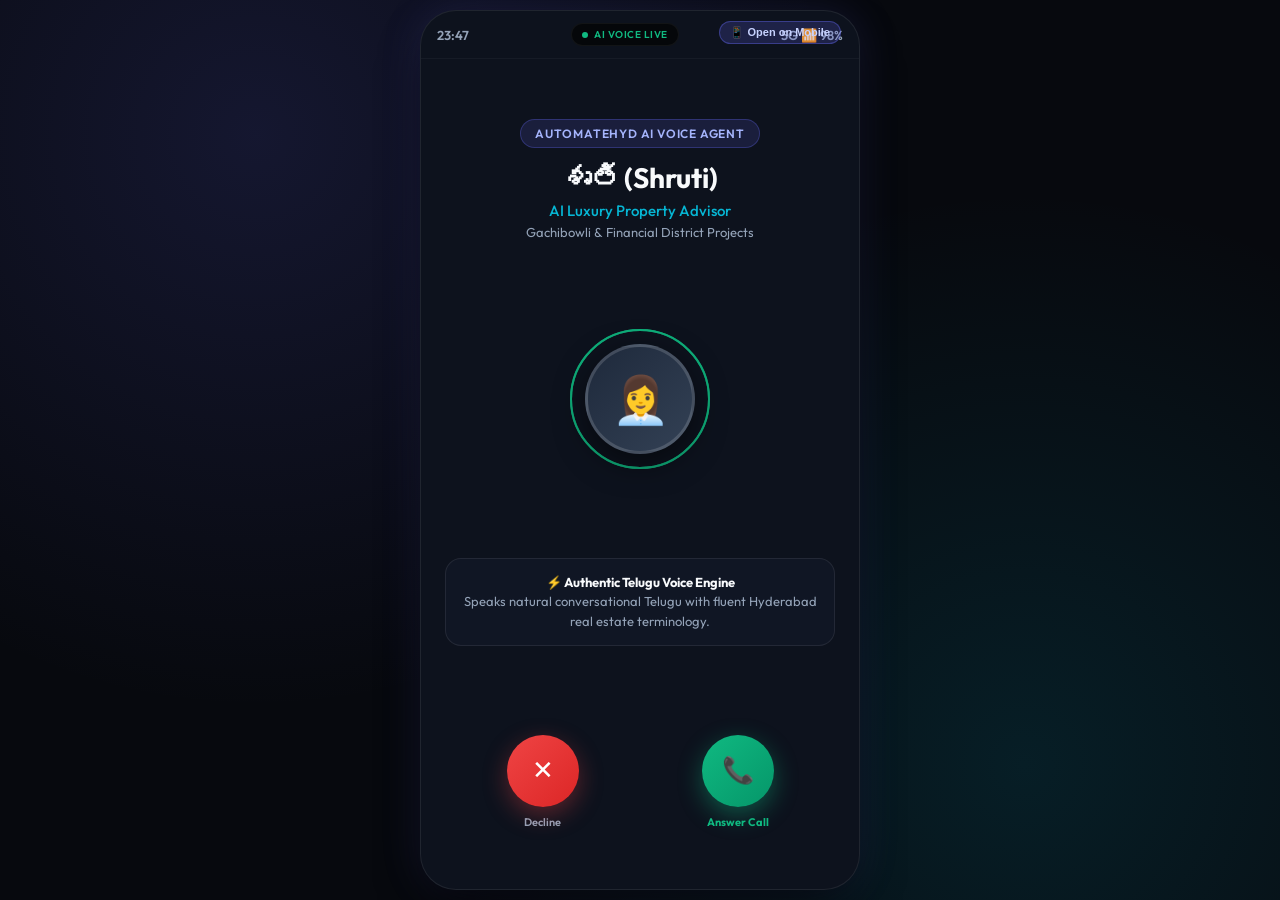
==== voice_agent/index.html @ 743f4bc0 "Deploy cloud-ready Telugu AI Voice Agent with clean human neural voices and Gemini integration" ====
<!DOCTYPE html>
<html lang="en">
<head>
  <meta charset="UTF-8">
  <meta name="viewport" content="width=device-width, initial-scale=1.0, maximum-scale=1.0, user-scalable=no">
  <title>AutomateHyd | Telugu AI Voice Agent Demo</title>
  <!-- Google Fonts: Inter & Outfit -->
  <link rel="preconnect" href="https://fonts.googleapis.com">
  <link rel="preconnect" href="https://fonts.gstatic.com" crossorigin>
  <link href="https://fonts.googleapis.com/css2?family=Outfit:wght@300;400;500;600;700;800&family=Noto+Sans+Telugu:wght@400;500;600;700&display=swap" rel="stylesheet">
  
  <style>
    :root {
      --bg-dark: #07090e;
      --bg-card: rgba(18, 24, 38, 0.85);
      --bg-card-border: rgba(255, 255, 255, 0.08);
      --primary: #6366f1;
      --primary-glow: rgba(99, 102, 241, 0.35);
      --accent-green: #10b981;
      --accent-green-glow: rgba(16, 185, 129, 0.4);
      --accent-red: #ef4444;
      --accent-cyan: #06b6d4;
      --text-main: #f8fafc;
      --text-muted: #94a3b8;
      --text-sub: #64748b;
    }

    * {
      margin: 0;
      padding: 0;
      box-sizing: border-box;
      -webkit-tap-highlight-color: transparent;
    }

    body {
      background-color: var(--bg-dark);
      color: var(--text-main);
      font-family: 'Outfit', -apple-system, BlinkMacSystemFont, sans-serif;
      min-height: 100vh;
      display: flex;
      justify-content: center;
      align-items: center;
      overflow-x: hidden;
      background-image: 
        radial-gradient(circle at 20% 15%, rgba(99, 102, 241, 0.15) 0%, transparent 45%),
        radial-gradient(circle at 80% 85%, rgba(6, 182, 212, 0.12) 0%, transparent 45%);
    }

    .telugu-font {
      font-family: 'Noto Sans Telugu', 'Outfit', sans-serif;
    }

    /* Outer Wrapper for Desktop & Mobile */
    .app-container {
      width: 100%;
      max-width: 440px;
      height: 100vh;
      max-height: 880px;
      background: #0d121d;
      border: 1px solid var(--bg-card-border);
      border-radius: 36px;
      box-shadow: 0 25px 50px -12px rgba(0, 0, 0, 0.7), 0 0 40px rgba(99, 102, 241, 0.15);
      display: flex;
      flex-direction: column;
      position: relative;
      overflow: hidden;
    }

    @media (max-width: 480px) {
      .app-container {
        max-width: 100%;
        height: 100vh;
        max-height: 100vh;
        border-radius: 0;
        border: none;
      }
    }

    /* Phone Status Bar */
    .status-bar {
      height: 48px;
      padding: 0 16px;
      display: flex;
      justify-content: space-between;
      align-items: center;
      font-size: 13px;
      font-weight: 600;
      color: var(--text-muted);
      z-index: 20;
      border-bottom: 1px solid rgba(255, 255, 255, 0.04);
    }

    .status-time {
      font-size: 13px;
      font-weight: 700;
      color: var(--text-main);
    }

    .notch-pill {
      background: #05070a;
      padding: 4px 10px;
      border-radius: 12px;
      display: flex;
      align-items: center;
      justify-content: center;
      gap: 6px;
      font-size: 10px;
      color: var(--accent-green);
      letter-spacing: 0.5px;
      border: 1px solid rgba(255, 255, 255, 0.05);
    }

    .share-phone-btn {
      background: rgba(99, 102, 241, 0.2);
      border: 1px solid rgba(99, 102, 241, 0.4);
      color: #c7d2fe;
      border-radius: 12px;
      padding: 5px 10px;
      font-size: 11px;
      font-weight: 600;
      cursor: pointer;
      display: flex;
      align-items: center;
      gap: 4px;
      transition: all 0.2s ease;
    }

    .share-phone-btn:hover {
      background: var(--primary);
      color: white;
    }

    .live-dot {
      width: 6px;
      height: 6px;
      border-radius: 50%;
      background: var(--accent-green);
      animation: pulse-dot 1.5s infinite;
    }

    @keyframes pulse-dot {
      0%, 100% { opacity: 1; transform: scale(1); }
      50% { opacity: 0.4; transform: scale(0.8); }
    }

    /* Screen Views */
    .screen {
      flex: 1;
      display: none;
      flex-direction: column;
      padding: 20px 24px;
      position: relative;
      overflow-y: auto;
      z-index: 10;
    }

    .screen.active {
      display: flex;
    }

    /* --- SCREEN 1: INCOMING CALL --- */
    .incoming-screen {
      justify-content: space-between;
      align-items: center;
      text-align: center;
      padding: 40px 24px 60px;
    }

    .caller-header {
      margin-top: 20px;
    }

    .agency-tag {
      display: inline-flex;
      align-items: center;
      gap: 6px;
      padding: 6px 14px;
      background: rgba(99, 102, 241, 0.15);
      border: 1px solid rgba(99, 102, 241, 0.3);
      border-radius: 20px;
      font-size: 12px;
      font-weight: 600;
      color: #a5b4fc;
      margin-bottom: 12px;
      text-transform: uppercase;
      letter-spacing: 0.8px;
    }

    .caller-title {
      font-size: 28px;
      font-weight: 700;
      color: var(--text-main);
      margin-bottom: 6px;
    }

    .caller-subtitle {
      font-size: 15px;
      color: var(--accent-cyan);
      font-weight: 500;
    }

    .caller-phone {
      font-size: 13px;
      color: var(--text-muted);
      margin-top: 4px;
    }

    .avatar-wrapper {
      position: relative;
      width: 140px;
      height: 140px;
      display: flex;
      justify-content: center;
      align-items: center;
      margin: 30px auto;
    }

    .avatar-ring {
      position: absolute;
      width: 100%;
      height: 100%;
      border-radius: 50%;
      border: 2px solid var(--accent-green);
      opacity: 0.6;
      animation: ripple 2s infinite ease-out;
    }

    .avatar-ring:nth-child(2) {
      animation-delay: 0.6s;
    }

    .avatar-ring:nth-child(3) {
      animation-delay: 1.2s;
    }

    @keyframes ripple {
      0% { transform: scale(0.9); opacity: 0.8; }
      100% { transform: scale(1.6); opacity: 0; }
    }

    .avatar-img {
      width: 110px;
      height: 110px;
      border-radius: 50%;
      background: linear-gradient(135deg, #1e293b, #334155);
      border: 3px solid rgba(255, 255, 255, 0.15);
      display: flex;
      align-items: center;
      justify-content: center;
      font-size: 46px;
      box-shadow: 0 10px 30px rgba(0, 0, 0, 0.5);
      z-index: 2;
    }

    .call-meta-box {
      background: var(--bg-card);
      border: 1px solid var(--bg-card-border);
      border-radius: 16px;
      padding: 14px;
      width: 100%;
      font-size: 13px;
      color: var(--text-muted);
      line-height: 1.5;
    }

    .call-meta-box strong {
      color: var(--text-main);
    }

    .call-actions-row {
      width: 100%;
      display: flex;
      justify-content: space-around;
      align-items: center;
      margin-top: 30px;
    }

    .call-btn {
      width: 72px;
      height: 72px;
      border-radius: 50%;
      border: none;
      display: flex;
      flex-direction: column;
      align-items: center;
      justify-content: center;
      cursor: pointer;
      font-size: 26px;
      color: white;
      transition: all 0.2s cubic-bezier(0.4, 0, 0.2, 1);
      position: relative;
    }

    .call-btn-accept {
      background: linear-gradient(135deg, #10b981, #059669);
      box-shadow: 0 8px 25px var(--accent-green-glow);
    }

    .call-btn-accept:hover {
      transform: scale(1.08);
      box-shadow: 0 12px 30px rgba(16, 185, 129, 0.6);
    }

    .call-btn-decline {
      background: linear-gradient(135deg, #ef4444, #dc2626);
      box-shadow: 0 8px 25px rgba(239, 68, 68, 0.35);
    }

    .call-btn-decline:hover {
      transform: scale(1.08);
    }

    .btn-label {
      font-size: 11px;
      font-weight: 600;
      color: var(--text-muted);
      margin-top: 8px;
    }

    /* --- SCREEN 2: ACTIVE CALL --- */
    .incall-screen {
      justify-content: space-between;
      padding: 16px 20px 24px;
    }

    .incall-top {
      text-align: center;
    }

    .incall-status {
      display: inline-flex;
      align-items: center;
      gap: 6px;
      color: var(--accent-green);
      font-size: 13px;
      font-weight: 600;
    }

    .incall-timer {
      font-size: 24px;
      font-weight: 700;
      color: var(--text-main);
      margin: 4px 0 2px;
      font-variant-numeric: tabular-nums;
    }

    .incall-voice-badge {
      font-size: 12px;
      color: var(--accent-cyan);
      background: rgba(6, 182, 212, 0.1);
      padding: 3px 10px;
      border-radius: 12px;
      display: inline-block;
    }

    /* Soundwave Equalizer */
    .soundwave-box {
      height: 48px;
      display: flex;
      justify-content: center;
      align-items: center;
      gap: 4px;
      margin: 12px 0;
    }

    .soundwave-bar {
      width: 4px;
      height: 8px;
      background: #6366f1;
      border-radius: 3px;
      transition: height 0.1s ease;
    }

    .soundwave-box.active .soundwave-bar {
      background: linear-gradient(to top, #10b981, #06b6d4);
      animation: soundwave-anim 0.8s ease-in-out infinite alternate;
    }

    .soundwave-box.active .soundwave-bar:nth-child(1) { animation-delay: 0.1s; }
    .soundwave-box.active .soundwave-bar:nth-child(2) { animation-delay: 0.3s; }
    .soundwave-box.active .soundwave-bar:nth-child(3) { animation-delay: 0.15s; }
    .soundwave-box.active .soundwave-bar:nth-child(4) { animation-delay: 0.4s; }
    .soundwave-box.active .soundwave-bar:nth-child(5) { animation-delay: 0.25s; }
    .soundwave-box.active .soundwave-bar:nth-child(6) { animation-delay: 0.5s; }
    .soundwave-box.active .soundwave-bar:nth-child(7) { animation-delay: 0.2s; }
    .soundwave-box.active .soundwave-bar:nth-child(8) { animation-delay: 0.35s; }
    .soundwave-box.active .soundwave-bar:nth-child(9) { animation-delay: 0.12s; }
    .soundwave-box.active .soundwave-bar:nth-child(10) { animation-delay: 0.45s; }

    @keyframes soundwave-anim {
      0% { height: 6px; }
      100% { height: 42px; }
    }

    /* Live Transcript Bubble */
    .transcript-card {
      background: var(--bg-card);
      border: 1px solid var(--bg-card-border);
      border-radius: 18px;
      padding: 16px;
      margin: 8px 0;
      flex: 1;
      max-height: 220px;
      overflow-y: auto;
      display: flex;
      flex-direction: column;
      gap: 12px;
      backdrop-filter: blur(12px);
    }

    .msg-bubble {
      display: flex;
      flex-direction: column;
      gap: 4px;
    }

    .msg-agent {
      align-self: flex-start;
      max-width: 95%;
    }

    .msg-user {
      align-self: flex-end;
      max-width: 90%;
      text-align: right;
    }

    .msg-header {
      font-size: 11px;
      font-weight: 600;
      color: var(--text-muted);
      display: flex;
      gap: 6px;
      align-items: center;
    }

    .msg-user .msg-header {
      justify-content: flex-end;
      color: var(--accent-cyan);
    }

    .msg-content-telugu {
      background: rgba(99, 102, 241, 0.15);
      border: 1px solid rgba(99, 102, 241, 0.25);
      border-radius: 14px 14px 14px 2px;
      padding: 10px 12px;
      font-size: 14px;
      line-height: 1.5;
      color: #f1f5f9;
      font-weight: 500;
    }

    .msg-user .msg-content-telugu {
      background: rgba(16, 185, 129, 0.15);
      border-color: rgba(16, 185, 129, 0.3);
      border-radius: 14px 14px 2px 14px;
      color: #ecfdf5;
    }

    .msg-content-en {
      font-size: 12px;
      color: var(--text-muted);
      padding: 0 4px;
      font-style: italic;
    }

    /* Live HUD Lead Intelligence Pill */
    .lead-hud {
      display: grid;
      grid-template-columns: repeat(3, 1fr);
      gap: 8px;
      margin: 8px 0;
    }

    .hud-stat {
      background: rgba(15, 23, 42, 0.7);
      border: 1px solid rgba(255, 255, 255, 0.05);
      border-radius: 12px;
      padding: 8px;
      text-align: center;
    }

    .hud-label {
      font-size: 10px;
      color: var(--text-sub);
      text-transform: uppercase;
      font-weight: 600;
    }

    .hud-val {
      font-size: 12px;
      font-weight: 700;
      color: var(--accent-cyan);
      margin-top: 2px;
      white-space: nowrap;
      overflow: hidden;
      text-overflow: ellipsis;
    }

    /* One-Tap Prompt Chips for Fast Client Demo */
    .prompts-container {
      margin-top: 6px;
    }

    .prompts-title {
      font-size: 11px;
      font-weight: 600;
      color: var(--text-sub);
      text-transform: uppercase;
      letter-spacing: 0.5px;
      margin-bottom: 6px;
      display: flex;
      justify-content: space-between;
    }

    .prompts-scroll {
      display: flex;
      gap: 8px;
      overflow-x: auto;
      padding-bottom: 4px;
      scrollbar-width: none;
    }

    .prompts-scroll::-webkit-scrollbar {
      display: none;
    }

    .prompt-chip {
      background: rgba(30, 41, 59, 0.8);
      border: 1px solid rgba(255, 255, 255, 0.1);
      border-radius: 20px;
      padding: 8px 14px;
      font-size: 12px;
      color: var(--text-main);
      white-space: nowrap;
      cursor: pointer;
      transition: all 0.2s ease;
      display: flex;
      align-items: center;
      gap: 6px;
    }

    .prompt-chip:hover, .prompt-chip:active {
      background: var(--primary);
      border-color: #818cf8;
      transform: translateY(-1px);
    }

    /* In-Call Controls */
    .incall-controls {
      display: flex;
      justify-content: space-around;
      align-items: center;
      margin-top: 14px;
    }

    .mini-control-btn {
      width: 48px;
      height: 48px;
      border-radius: 50%;
      background: rgba(30, 41, 59, 0.9);
      border: 1px solid rgba(255, 255, 255, 0.1);
      color: var(--text-main);
      display: flex;
      flex-direction: column;
      align-items: center;
      justify-content: center;
      font-size: 18px;
      cursor: pointer;
      transition: all 0.2s ease;
    }

    .mini-control-btn.active {
      background: var(--primary);
      color: white;
    }

    .hangup-btn {
      width: 58px;
      height: 58px;
      border-radius: 50%;
      background: linear-gradient(135deg, #ef4444, #dc2626);
      border: none;
      color: white;
      font-size: 22px;
      display: flex;
      align-items: center;
      justify-content: center;
      cursor: pointer;
      box-shadow: 0 6px 20px rgba(239, 68, 68, 0.4);
      transition: transform 0.2s ease;
    }

    .hangup-btn:hover {
      transform: scale(1.06);
    }

    /* --- SCREEN 3: LEAD QUALIFIED DOSSIER --- */
    .lead-screen {
      padding: 24px 20px;
      justify-content: space-between;
      text-align: center;
    }

    .lead-badge-big {
      width: 70px;
      height: 70px;
      border-radius: 50%;
      background: rgba(16, 185, 129, 0.15);
      border: 2px solid var(--accent-green);
      display: flex;
      align-items: center;
      justify-content: center;
      font-size: 34px;
      margin: 10px auto 14px;
    }

    .lead-title {
      font-size: 22px;
      font-weight: 700;
      color: var(--text-main);
      margin-bottom: 4px;
    }

    .lead-subtitle {
      font-size: 13px;
      color: var(--text-muted);
      margin-bottom: 20px;
    }

    .lead-card {
      background: var(--bg-card);
      border: 1px solid var(--bg-card-border);
      border-radius: 18px;
      padding: 16px;
      text-align: left;
      font-size: 13px;
      display: flex;
      flex-direction: column;
      gap: 12px;
    }

    .lead-row {
      display: flex;
      justify-content: space-between;
      border-bottom: 1px solid rgba(255, 255, 255, 0.05);
      padding-bottom: 8px;
    }

    .lead-row:last-child {
      border-bottom: none;
      padding-bottom: 0;
    }

    .lead-key {
      color: var(--text-sub);
      font-weight: 500;
    }

    .lead-val {
      color: var(--text-main);
      font-weight: 600;
      text-align: right;
    }

    .lead-actions {
      display: flex;
      flex-direction: column;
      gap: 10px;
      margin-top: 20px;
    }

    .action-btn-wa {
      background: linear-gradient(135deg, #25D366, #128C7E);
      color: white;
      border: none;
      border-radius: 14px;
      padding: 14px;
      font-size: 15px;
      font-weight: 700;
      display: flex;
      align-items: center;
      justify-content: center;
      gap: 8px;
      cursor: pointer;
      box-shadow: 0 6px 20px rgba(37, 211, 102, 0.3);
      text-decoration: none;
    }

    .action-btn-restart {
      background: rgba(255, 255, 255, 0.08);
      color: var(--text-main);
      border: 1px solid rgba(255, 255, 255, 0.12);
      border-radius: 14px;
      padding: 12px;
      font-size: 14px;
      font-weight: 600;
      cursor: pointer;
    }

    /* Modal for Sharing with Client's Phone (QR Code) */
    .qr-modal {
      position: absolute;
      top: 0;
      left: 0;
      width: 100%;
      height: 100%;
      background: rgba(7, 9, 14, 0.95);
      backdrop-filter: blur(16px);
      z-index: 100;
      display: none;
      flex-direction: column;
      align-items: center;
      justify-content: center;
      padding: 24px;
      text-align: center;
    }

    .qr-modal.active {
      display: flex;
    }

    .qr-box {
      background: white;
      padding: 16px;
      border-radius: 20px;
      margin: 20px 0;
      box-shadow: 0 10px 30px rgba(0, 0, 0, 0.5);
    }

    .qr-close-btn {
      position: absolute;
      top: 20px;
      right: 20px;
      background: rgba(255, 255, 255, 0.1);
      border: none;
      color: white;
      width: 36px;
      height: 36px;
      border-radius: 50%;
      font-size: 18px;
      cursor: pointer;
    }

    /* Client Share Bar on Desktop Header */
    .top-action-bar {
      position: absolute;
      top: 10px;
      right: 18px;
      z-index: 30;
    }

    .share-phone-btn {
      background: rgba(99, 102, 241, 0.2);
      border: 1px solid rgba(99, 102, 241, 0.4);
      color: #c7d2fe;
      border-radius: 20px;
      padding: 4px 10px;
      font-size: 11px;
      font-weight: 600;
      cursor: pointer;
      display: flex;
      align-items: center;
      gap: 4px;
    }

    .share-phone-btn:hover {
      background: var(--primary);
      color: white;
    }
  </style>
</head>
<body>

  <div class="app-container">
    <!-- Top Action Bar (QR Share for Client) -->
    <div class="top-action-bar">
      <button class="share-phone-btn" id="openQrBtn" onclick="toggleQrModal(true)">
        📱 Open on Mobile
      </button>
    </div>

    <!-- Phone Status Bar -->
    <div class="status-bar">
      <span id="clockDisplay">10:45</span>
      <div class="notch-pill">
        <span class="live-dot"></span>
        <span>AI VOICE LIVE</span>
      </div>
      <span>5G 📶 98%</span>
    </div>

    <!-- ==================== SCREEN 1: INCOMING CALL ==================== -->
    <div class="screen incoming-screen active" id="screenIncoming">
      <div class="caller-header">
        <div class="agency-tag">AutomateHyd AI Voice Agent</div>
        <h1 class="caller-title" id="agentDisplayName">శృతి (Shruti)</h1>
        <div class="caller-subtitle">AI Luxury Property Advisor</div>
        <div class="caller-phone">Gachibowli & Financial District Projects</div>
      </div>

      <div class="avatar-wrapper">
        <div class="avatar-ring"></div>
        <div class="avatar-ring"></div>
        <div class="avatar-ring"></div>
        <div class="avatar-img" id="callerAvatar">👩‍💼</div>
      </div>

      <div class="call-meta-box">
        <p><strong>⚡ Authentic Telugu Voice Engine</strong></p>
        <p>Speaks natural conversational Telugu with fluent Hyderabad real estate terminology.</p>
      </div>

      <div class="call-actions-row">
        <div style="display: flex; flex-direction: column; align-items: center;">
          <button class="call-btn call-btn-decline" onclick="simulateDecline()" title="Decline">
            ✕
          </button>
          <span class="btn-label">Decline</span>
        </div>

        <div style="display: flex; flex-direction: column; align-items: center;">
          <button class="call-btn call-btn-accept" id="btnAcceptCall" onclick="answerCall()" title="Answer">
            📞
          </button>
          <span class="btn-label" style="color: var(--accent-green); font-weight: 700;">Answer Call</span>
        </div>
      </div>
    </div>

    <!-- ==================== SCREEN 2: IN-CALL ACTIVE ==================== -->
    <div class="screen incall-screen" id="screenInCall">
      <div class="incall-top">
        <div class="incall-status">
          <span class="live-dot"></span>
          <span>Call Connected (HD Voice)</span>
        </div>
        <div class="incall-timer" id="callDuration">00:00</div>
        <div class="incall-voice-badge" id="currentVoiceBadge">Voice: te-IN-Shruti (Telugu Neural)</div>
      </div>

      <!-- Live Dynamic Equalizer Bars -->
      <div class="soundwave-box" id="soundwaveBox">
        <div class="soundwave-bar"></div>
        <div class="soundwave-bar"></div>
        <div class="soundwave-bar"></div>
        <div class="soundwave-bar"></div>
        <div class="soundwave-bar"></div>
        <div class="soundwave-bar"></div>
        <div class="soundwave-bar"></div>
        <div class="soundwave-bar"></div>
        <div class="soundwave-bar"></div>
        <div class="soundwave-bar"></div>
      </div>

      <!-- Live HUD Qualification Stats -->
      <div class="lead-hud">
        <div class="hud-stat">
          <div class="hud-label">Intent</div>
          <div class="hud-val" id="hudIntent">🔥 High (94%)</div>
        </div>
        <div class="hud-stat">
          <div class="hud-label">Budget</div>
          <div class="hud-val" id="hudBudget">₹1.5 - ₹2.2 Cr</div>
        </div>
        <div class="hud-stat">
          <div class="hud-label">Site Visit</div>
          <div class="hud-val" id="hudVisit">Requested</div>
        </div>
      </div>

      <!-- Live Dual-Script Transcript -->
      <div class="transcript-card" id="transcriptContainer">
        <div class="msg-bubble msg-agent">
          <div class="msg-header">
            <span>👩‍💼 Shruti (AI)</span>
            <span style="font-size: 10px; color: var(--text-sub);">Just now</span>
          </div>
          <div class="msg-content-telugu telugu-font" id="liveTeluguTranscript">
            నమస్కారం అండి! ఆటోమేట్ హైదరాబాద్ రియల్ ఎస్టేట్ పార్ట్నర్ నుంచి శృతి మాట్లాడుతున్నాను...
          </div>
          <div class="msg-content-en" id="liveEnTranscript">
            "Hello sir! I am Shruti from AutomateHyd Real Estate Partner..."
          </div>
        </div>
      </div>

      <!-- One-Tap Prompts for Fast Client Demo -->
      <div class="prompts-container">
        <div class="prompts-title">
          <span>Tap to Ask (Or use Mic below)</span>
          <span style="color: var(--accent-cyan); cursor: pointer;" onclick="toggleVoice()">Switch to Mohan 👨‍💼</span>
        </div>
        <div class="prompts-scroll">
          <button class="prompt-chip" onclick="handleUserPrompt('budget')">
            💰 3BHK Budget ఎంత?
          </button>
          <button class="prompt-chip" onclick="handleUserPrompt('amenities')">
            🏊 Amenities & Club House?
          </button>
          <button class="prompt-chip" onclick="handleUserPrompt('site_visit')">
            📅 Site Visit Schedule
          </button>
          <button class="prompt-chip" onclick="handleUserPrompt('whatsapp')">
            📄 Brochure WhatsApp లో
          </button>
          <button class="prompt-chip" onclick="handleUserPrompt('loan')">
            🏦 Bank Loan & EMI?
          </button>
        </div>
      </div>

      <!-- In-Call Action Bar -->
      <div class="incall-controls">
        <button class="mini-control-btn" id="btnToggleMic" onclick="toggleMic()" title="Microphone">
          🎙️
        </button>
        <button class="mini-control-btn" id="btnMuteAudio" onclick="toggleMute()" title="Speaker">
          🔊
        </button>
        <button class="hangup-btn" onclick="endCall()" title="End Call">
          📞
        </button>
      </div>
    </div>

    <!-- ==================== SCREEN 3: LEAD QUALIFIED DOSSIER ==================== -->
    <div class="screen lead-screen" id="screenLead">
      <div>
        <div class="lead-badge-big">✅</div>
        <h2 class="lead-title">Lead Qualified Successfully!</h2>
        <div class="lead-subtitle">Data auto-synced with AutomateHyd CRM</div>

        <div class="lead-card">
          <div class="lead-row">
            <span class="lead-key">Lead Intent:</span>
            <span class="lead-val" style="color: var(--accent-green);">🔥 Hot Lead (98%)</span>
          </div>
          <div class="lead-row">
            <span class="lead-key">Preferred Location:</span>
            <span class="lead-val">Gachibowli / Financial Dist</span>
          </div>
          <div class="lead-row">
            <span class="lead-key">Unit Category:</span>
            <span class="lead-val">Luxury 3BHK Gated Flat</span>
          </div>
          <div class="lead-row">
            <span class="lead-key">Budget Bracket:</span>
            <span class="lead-val">₹1.50 Cr - ₹2.20 Cr</span>
          </div>
          <div class="lead-row">
            <span class="lead-key">Site Visit Slot:</span>
            <span class="lead-val" style="color: var(--accent-cyan);">Saturday 11:00 AM (Cab Confirmed)</span>
          </div>
          <div class="lead-row">
            <span class="lead-key">WhatsApp Brochure:</span>
            <span class="lead-val" style="color: #25D366;">Delivered with Video Tour</span>
          </div>
        </div>
      </div>

      <div class="lead-actions">
        <a class="action-btn-wa" id="btnWhatsAppRedirect" href="#" target="_blank">
          <span>💬 Open Summary on WhatsApp</span>
        </a>
        <button class="action-btn-restart" onclick="restartCallDemo()">
          🔄 Run Call Demo Again
        </button>
      </div>
    </div>

    <!-- ==================== QR CODE MODAL FOR CLIENT PHONE ==================== -->
    <div class="qr-modal" id="qrModal">
      <button class="qr-close-btn" onclick="toggleQrModal(false)">✕</button>
      <div class="agency-tag">Direct Mobile Demo</div>
      <h3 style="color: white; font-size: 20px; margin-top: 6px;">Scan on Your Mobile Phone</h3>
      <p style="color: var(--text-muted); font-size: 13px; max-width: 280px; margin-top: 4px;">
        Show this to the client! Open camera on iPhone or Android to test incoming call directly on mobile.
      </p>

      <div class="qr-box">
        <!-- Live dynamic QR generated from current origin or local IP -->
        <img id="qrImage" src="" alt="Scan QR Code" style="width: 190px; height: 190px; display: block;">
      </div>

      <div style="font-size: 12px; color: var(--accent-cyan); font-weight: 600; word-break: break-all;" id="qrUrlText">
        http://192.168.1.3:5000
      </div>
    </div>

  </div>

  <!-- Audio Player Element -->
  <audio id="agentAudioPlayer" playsinline preload="auto"></audio>

  <script>
    // --- STATE MANAGEMENT ---
    let currentVoice = "te-IN-ShrutiNeural"; // or te-IN-MohanNeural
    let callTimerInterval = null;
    let callSeconds = 0;
    let isMuted = false;
    let isListening = false;
    let recognition = null;

    const audioPlayer = document.getElementById("agentAudioPlayer");
    const soundwaveBox = document.getElementById("soundwaveBox");

    // Ultra-realistic Humanized SSML Audio Library (with natural breath pauses & Hyderabad colloquial rhythm)
    const AUDIO_REGISTRY = {
      greeting_shruti: "static/audio/realestate_greeting_shruti_v2.mp3",
      greeting_mohan: "static/audio/realestate_greeting_mohan_v2.mp3",
      greeting_english: "static/audio/realestate_greeting_english_v2.mp3",
      budget: "static/audio/realestate_budget_3bhk_shruti_v2.mp3",
      amenities: "static/audio/realestate_amenities_shruti_v2.mp3",
      site_visit: "static/audio/realestate_sitevisit_shruti_v2.mp3",
      whatsapp: "static/audio/realestate_whatsapp_shruti_v2.mp3",
      loan: "static/audio/realestate_bankloan_shruti_v2.mp3",
      callback: "static/audio/realestate_callback_shruti.mp3"
    };

    const SCRIPT_REGISTRY = {
      greeting_shruti: {
        telugu: "హలో సార్, గుడ్ మార్నింగ్ అండి! నేను శృతి ని, ఆటోమేట్ హైదరాబాద్ నుంచి కాల్ చేస్తున్నానండి. రీసెంట్‌గా మీరు గచ్చిబౌలి మరియు ఫైనాన్షియల్ డిస్ట్రిక్ట్ దగ్గర గేటెడ్ కమ్యూనిటీ అపార్ట్‌మెంట్స్ గురించి చూస్తున్నారు కదా సర్? దాని గురించే ఒక బెస్ట్ ప్రాజెక్ట్ డీటెయిల్స్ షేర్ చేద్దామని కాల్ చేశాను అండి. మీ బడ్జెట్ మరియు రిక్వైర్మెంట్స్ కొంచెం చెప్తారా సర్?",
        english: "Hello sir, good morning! I am Shruti from AutomateHyd. You were recently looking for gated community apartments near Gachibowli & Financial District, right sir? Calling to share details of a prime project. Could you share your budget and preferences?"
      },
      greeting_mohan: {
        telugu: "నమస్కారం అండి! నేను మోహన్, ఆటోమేట్ హైదరాబాద్ రియల్ ఎస్టేట్ అడ్వైజర్‌ని. గచ్చిబౌలి, నార్సింగి మరియు తెల్లాపూర్ మెయిన్ ఏరియాల్లో, బెస్ట్ లగ్జరీ ప్రాజెక్ట్స్ గురించి మీకు గైడ్ చేద్దామని కాల్ చేశాను అండి. ప్రస్తుతం మీరు 2BHK కోసం చూస్తున్నారా, లేదా 3BHK కోసమా అండి సర్?",
        english: "Hello sir! I am Mohan, real estate advisor at AutomateHyd. Guiding buyers for prime luxury gated communities across Gachibowli, Narsingi, and Tellapur. Are you looking for 2BHK or 3BHK sir?"
      },
      greeting_english: {
        telugu: "హలో సర్, గుడ్ మార్నింగ్! దిస్ ఈజ్ శృతి కాలింగ్ ఫ్రమ్ ఆటోమేట్ హైదరాబాద్ రియల్ ఎస్టేట్ అడ్వైజరీ...",
        english: "Hello sir, good morning! This is Shruti calling from AutomateHyd Real Estate Advisory. You recently enquired about premium gated community apartments near Gachibowli, right sir? Could you please let me know your preferred configuration?"
      },
      budget: {
        telugu: "తప్పకుండా అండి! గచ్చిబౌలి మరియు తెల్లాపూర్ మెయిన్ రోడ్ దగ్గర, మా దగ్గర 1.5 కోట్ల నుంచి 2.2 కోట్ల రేంజ్ లో సూపర్బ్ 3BHK ఫ్లాట్స్ ఉన్నాయండి. ఇందులో 100% వాస్తు కంప్లైంట్ తో పాటు, 50,000 స్క్వేర్ ఫీట్ క్లబ్‌హౌస్, స్విమ్మింగ్ పూల్, జిమ్ మరియు 40కి పైగా వరల్డ్ క్లాస్ అమెనిటీస్ ఉన్నాయండి సర్.",
        english: "Definitely sir! Near Gachibowli and Tellapur, we have superb 3BHK flats from ₹1.5 Cr to ₹2.2 Cr. 100% Vaastu compliant with 50,000 sq.ft grand clubhouse and 40+ world class amenities."
      },
      amenities: {
        telugu: "అమెనిటీస్ గురించి చెప్పాలంటే అండి, ఇందులో గ్రాండ్ 50 వేల స్క్వేర్ ఫీట్ క్లబ్‌హౌస్ తో పాటు, టెంపరేచర్ కంట్రోల్డ్ స్విమ్మింగ్ పూల్, బ్యాడ్మింటన్ కోర్ట్స్, జిమ్ మరియు జాగింగ్ ట్రాక్ ఉన్నాయి. పిల్లల కోసం సపరేట్ ప్లే ఏరియా, మరియు సీనియర్ సిటిజన్స్ పార్క్ కూడా ప్లాన్ చేశారండి. 24/7 త్రీ-టైర్ సెక్యూరిటీ మరియు 100% పవర్ బ్యాకప్ ఉంటుంది సర్!",
        english: "Regarding amenities: 50,000 sq.ft grand clubhouse, temperature-controlled swimming pool, badminton courts, gym, kids play area, senior citizen park, and 24/7 3-tier security."
      },
      site_visit: {
        telugu: "చాలా సంతోషం అండి! ఈ శనివారం ఉదయం 11 గంటలకు గానీ, లేదా సాయంత్రం 4 గంటలకు గానీ మీకు వీలవుతుందా అండి? మీరు టైమ్ చెప్తే, మా సీనియర్ మేనేజర్ మీకు మోడల్ ఫ్లాట్ ని స్వయంగా చూపిస్తారు. అవసరమైతే మీ ఇంటి దగ్గర నుంచి క్యాబ్ పికప్ కూడా మేమే అరేంజ్ చేస్తాము సర్!",
        english: "Wonderful! Would Saturday 11:00 AM or Sunday 4:00 PM be convenient? Our manager will show you the model flat, and we can also arrange a complimentary cab pickup from your home!"
      },
      whatsapp: {
        telugu: "తప్పకుండా అండి! ప్రాజెక్ట్ బ్రోచర్, ఫ్లోర్ ప్లాన్స్, మాస్టర్ లేఅవుట్ మరియు కంప్లీట్ ప్రైసింగ్ షీట్, ఇప్పుడే మీ వాట్సాప్ నంబర్ కి సెండ్ చేస్తున్నానండి. మీరు ఒకసారి చూసి, మీ కన్వీనియంట్ టైమ్ చెప్తే ఫర్దర్ గా మాట్లాడదాం సర్.",
        english: "Certainly sir! I have sent the project brochure, floor plans, and pricing sheet directly to your WhatsApp. Please take a look and let us know your convenient time."
      },
      loan: {
        telugu: "అవునండి సర్! ఈ ప్రాజెక్ట్ SBI, HDFC మరియు ICICI బ్యాంకుల ద్వారా 100% రెరా అప్రూవ్డ్ అండి. మీకు 80% వరకు హోమ్ లోన్ అసిస్టెన్స్ తో పాటు, అతి తక్కువ వడ్డీ రేట్లతో ఈజీ EMI ఆప్షన్స్ కూడా కల్పిస్తాము అండి.",
        english: "Yes sir! This project is 100% RERA approved with SBI, HDFC, and ICICI banks. Up to 80% home loan assistance with competitive low interest rates and easy EMIs."
      }
    };

    // Update real clock
    function updateClock() {
      const now = new Date();
      const hrs = String(now.getHours()).padStart(2, '0');
      const mins = String(now.getMinutes()).padStart(2, '0');
      document.getElementById('clockDisplay').textContent = `${hrs}:${mins}`;
    }
    setInterval(updateClock, 1000);
    updateClock();

    // Audio animation listeners
    audioPlayer.addEventListener("play", () => {
      soundwaveBox.classList.add("active");
    });
    audioPlayer.addEventListener("pause", () => {
      soundwaveBox.classList.remove("active");
    });
    audioPlayer.addEventListener("ended", () => {
      soundwaveBox.classList.remove("active");
    });

    // --- CALL LIFECYCLE ---
    function answerCall() {
      // 1. Switch Screen
      document.getElementById("screenIncoming").classList.remove("active");
      document.getElementById("screenInCall").classList.add("active");

      // 2. Start Call Timer
      callSeconds = 0;
      updateCallTimer();
      callTimerInterval = setInterval(() => {
        callSeconds++;
        updateCallTimer();
      }, 1000);

      // 3. Play Greeting Audio
      const greetingKey = (currentVoice === "te-IN-MohanNeural") ? "greeting_mohan" : "greeting_shruti";
      playSpeech(greetingKey);
    }

    function updateCallTimer() {
      const mins = String(Math.floor(callSeconds / 60)).padStart(2, '0');
      const secs = String(callSeconds % 60).padStart(2, '0');
      document.getElementById("callDuration").textContent = `${mins}:${secs}`;
    }

    function playSpeech(audioKeyOrUrl, customTextObj) {
      soundwaveBox.classList.add("active");

      let audioSrc = AUDIO_REGISTRY[audioKeyOrUrl] || audioKeyOrUrl;
      let textData = customTextObj || SCRIPT_REGISTRY[audioKeyOrUrl];

      if (textData) {
        document.getElementById("liveTeluguTranscript").textContent = textData.telugu;
        document.getElementById("liveEnTranscript").textContent = `"${textData.english}"`;
      }

      audioPlayer.src = audioSrc;
      audioPlayer.play().catch(err => {
        console.warn("Audio autoplay policy triggered:", err);
      });
    }

    // Handle One-Tap User Prompt
    function handleUserPrompt(key) {
      // 1. Add user bubble
      appendUserBubble(key);

      // 2. Play corresponding response
      setTimeout(() => {
        playSpeech(key);
        // Update HUD based on prompt
        if (key === "budget") {
          document.getElementById("hudBudget").textContent = "₹1.5 - ₹2.2 Cr";
          document.getElementById("hudIntent").textContent = "🔥 Hot (96%)";
        } else if (key === "site_visit") {
          document.getElementById("hudVisit").textContent = "Saturday 11 AM";
          document.getElementById("hudIntent").textContent = "🔥 Hot (98%)";
        }
      }, 500);
    }

    function appendUserBubble(key) {
      const promptLabels = {
        budget: "3BHK Budget ఎంత ఉంటుంది అండి?",
        amenities: "Amenities మరియు Club House ఫీచర్స్ ఏంటి?",
        site_visit: "ఈ శనివారం సైట్ విజిట్ ప్లాన్ చేయండి",
        whatsapp: "బ్రోచర్ ని వాట్సాప్ లో పంపగలరా?",
        loan: "బ్యాంక్ లోన్ & EMI సపోర్ట్ ఉందా?"
      };

      const userText = promptLabels[key] || key;
      const container = document.getElementById("transcriptContainer");

      const bubble = document.createElement("div");
      bubble.className = "msg-bubble msg-user";
      bubble.innerHTML = `
        <div class="msg-header">
          <span>You</span>
        </div>
        <div class="msg-content-telugu telugu-font">
          ${userText}
        </div>
      `;
      container.appendChild(bubble);
      container.scrollTop = container.scrollHeight;
    }

    // Cycle through 3 Voice Personas (Telugu Female, Telugu Male, Indian English Expressive)
    function toggleVoice() {
      if (currentVoice === "te-IN-ShrutiNeural") {
        currentVoice = "te-IN-MohanNeural";
        document.getElementById("agentDisplayName").textContent = "మోహన్ (Mohan)";
        document.getElementById("callerAvatar").textContent = "👨‍💼";
        document.getElementById("currentVoiceBadge").textContent = "Voice: Mohan (Telugu Advisor Natural v2)";
        playSpeech("greeting_mohan");
      } else if (currentVoice === "te-IN-MohanNeural") {
        currentVoice = "en-IN-NeerjaExpressiveNeural";
        document.getElementById("agentDisplayName").textContent = "Neerja (English)";
        document.getElementById("callerAvatar").textContent = "👩‍💼";
        document.getElementById("currentVoiceBadge").textContent = "Voice: Neerja (Indian English Expressive)";
        playSpeech("greeting_english");
      } else {
        currentVoice = "te-IN-ShrutiNeural";
        document.getElementById("agentDisplayName").textContent = "శృతి (Shruti)";
        document.getElementById("callerAvatar").textContent = "👩‍💼";
        document.getElementById("currentVoiceBadge").textContent = "Voice: Shruti (Telugu Human Natural v2)";
        playSpeech("greeting_shruti");
      }
    }

    // Toggle Mute
    function toggleMute() {
      isMuted = !isMuted;
      audioPlayer.muted = isMuted;
      const btn = document.getElementById("btnMuteAudio");
      if (isMuted) {
        btn.textContent = "🔇";
        btn.classList.add("active");
      } else {
        btn.textContent = "🔊";
        btn.classList.remove("active");
      }
    }

    // Speech Recognition (Mic Input in Telugu / English)
    function toggleMic() {
      const micBtn = document.getElementById("btnToggleMic");
      const SpeechRecognition = window.SpeechRecognition || window.webkitSpeechRecognition;

      if (!SpeechRecognition) {
        alert("Speech Recognition not supported on this browser. You can use the Quick-Tap buttons!");
        return;
      }

      if (!recognition) {
        recognition = new SpeechRecognition();
        recognition.lang = "te-IN"; // Telugu Speech Recognition
        recognition.interimResults = false;

        recognition.onstart = () => {
          isListening = true;
          micBtn.classList.add("active");
          micBtn.textContent = "🔴";
        };

        recognition.onresult = (e) => {
          const transcript = e.results[0][0].transcript;
          console.log("Recognized speech:", transcript);
          
          // Send to backend /api/chat
          fetch("/api/chat", {
            method: "POST",
            headers: {"Content-Type": "application/json"},
            body: JSON.stringify({ message: transcript, voice: currentVoice })
          })
          .then(res => res.json())
          .then(data => {
            const customData = {
              telugu: data.reply_telugu,
              english: data.reply_english
            };
            playSpeech(data.audio_url, customData);
          })
          .catch(err => {
            console.error("Chat API error:", err);
          });
        };

        recognition.onend = () => {
          isListening = false;
          micBtn.classList.remove("active");
          micBtn.textContent = "🎙️";
        };
      }

      if (isListening) {
        recognition.stop();
      } else {
        recognition.start();
      }
    }

    // End Call -> Show Lead Dossier
    function endCall() {
      clearInterval(callTimerInterval);
      audioPlayer.pause();
      soundwaveBox.classList.remove("active");

      // Save lead to backend
      fetch("/api/lead", {
        method: "POST",
        headers: {"Content-Type": "application/json"},
        body: JSON.stringify({
          name: "Interested Hyderabad Buyer",
          location: "Gachibowli / Financial Dist",
          budget: "₹1.5 - ₹2.2 Cr",
          site_visit: "Saturday 11:00 AM",
          score: "98% (Hot Lead)"
        })
      })
      .then(res => res.json())
      .then(data => {
        if (data.whatsapp_url) {
          document.getElementById("btnWhatsAppRedirect").href = data.whatsapp_url;
        }
      })
      .catch(err => console.log(err));

      document.getElementById("screenInCall").classList.remove("active");
      document.getElementById("screenLead").classList.add("active");
    }

    function simulateDecline() {
      alert("Call declined. Tap 'Answer Call' to experience the Telugu AI voice demo!");
    }

    function restartCallDemo() {
      document.getElementById("screenLead").classList.remove("active");
      document.getElementById("screenIncoming").classList.add("active");
    }

    // --- QR CODE CLIENT SHARING ---
    function toggleQrModal(show) {
      const modal = document.getElementById("qrModal");
      if (show) {
        // Construct target mobile URL using current host or local LAN IP
        const host = window.location.host || "192.168.1.3:5000";
        const protocol = window.location.protocol.includes("https") ? "https" : "http";
        const targetUrl = `${protocol}://${host}`;
        
        document.getElementById("qrUrlText").textContent = targetUrl;
        document.getElementById("qrImage").src = `https://api.qrserver.com/v1/create-qr-code/?size=250x250&data=${encodeURIComponent(targetUrl)}`;
        modal.classList.add("active");
      } else {
        modal.classList.remove("active");
      }
    }
  </script>
</body>
</html>
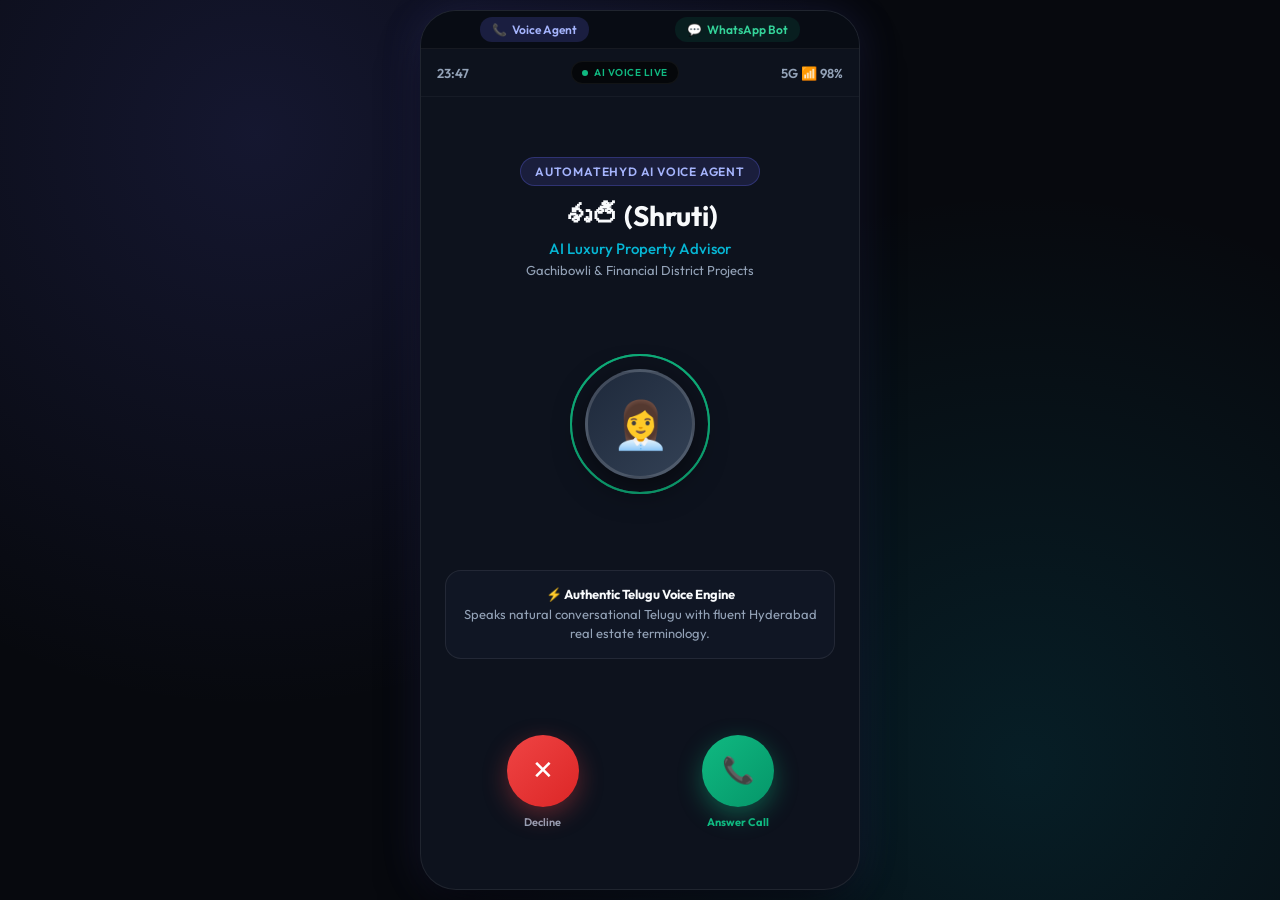
==== commit 4fe7e3b1: "Add interactive WhatsApp AI Automation demo with Telugu voice notes, PDF brochure cards, and Telegra" ====
--- a/voice_agent/index.html
+++ b/voice_agent/index.html
@@ -773,6 +773,16 @@
 <body>
 
   <div class="app-container">
+    <!-- Mode Switcher: Voice vs WhatsApp -->
+    <div style="height: 38px; background: #080c14; border-bottom: 1px solid rgba(255,255,255,0.06); display: flex; align-items: center; justify-content: space-around; padding: 0 16px; font-size: 12px; font-weight: 600; z-index: 40;">
+      <a href="/" style="color: #a5b4fc; background: rgba(99,102,241,0.2); padding: 5px 12px; border-radius: 12px; text-decoration: none; display: flex; align-items: center; gap: 5px;">
+        <span>📞</span> Voice Agent
+      </a>
+      <a href="/whatsapp" style="color: #34d399; background: rgba(16,185,129,0.1); padding: 5px 12px; border-radius: 12px; text-decoration: none; display: flex; align-items: center; gap: 5px;">
+        <span>💬</span> WhatsApp Bot
+      </a>
+    </div>
+
     <!-- Top Action Bar (QR Share for Client) -->
     <div class="top-action-bar">
       <button class="share-phone-btn" id="openQrBtn" onclick="toggleQrModal(true)">
